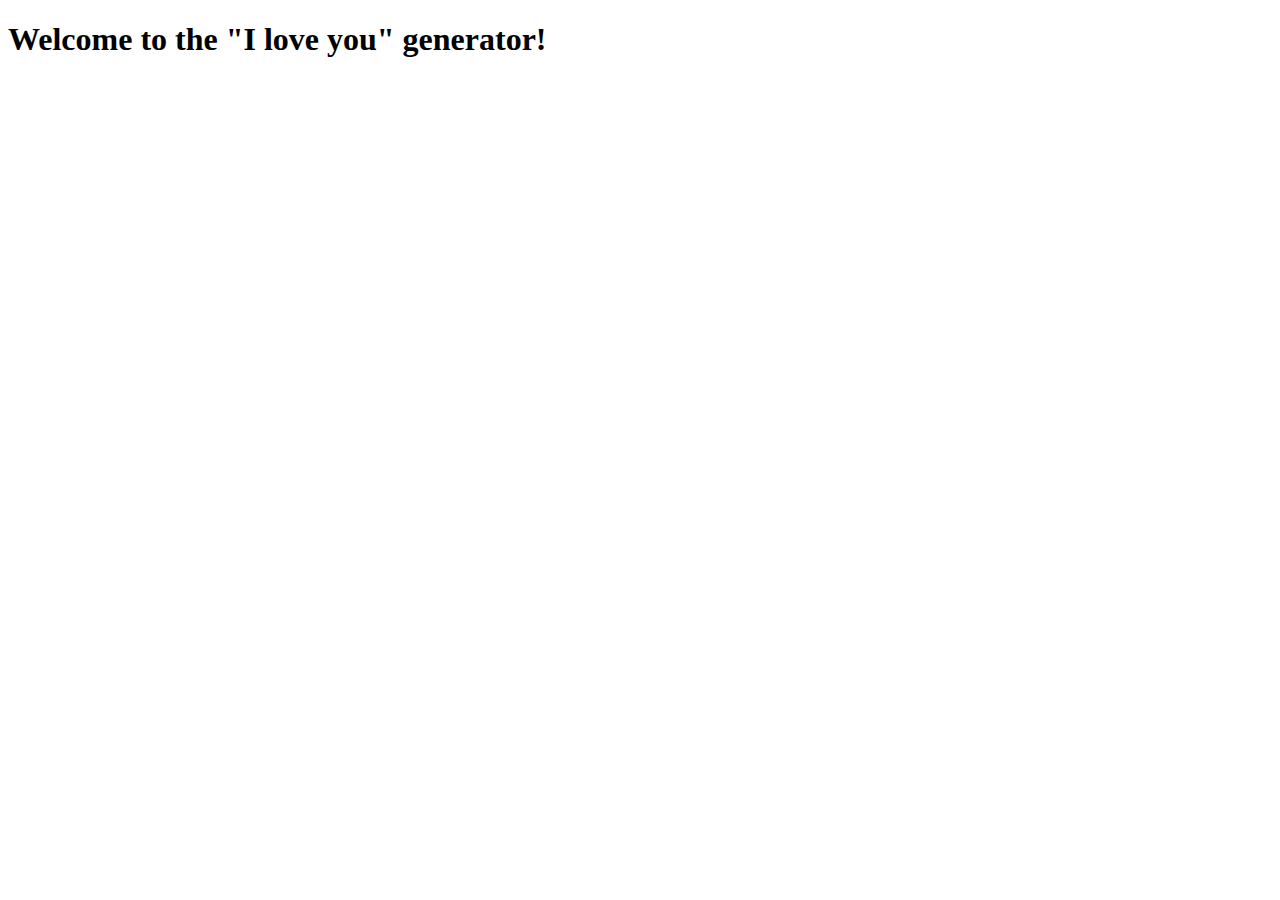
==== index.html @ a91dfdc2 "Create index.html" ====
<!DOCTYPE html>
<html lang="en">
<head>
  <meta charset = "UTF-8">
  <meta http-equiv = "X-UA-Compatible" content = "IE=edge">
  <meta name = "viewport" content = "width=device-width, initial-scale = 1.0">
  <link rel = "stylesheet" href = "style.css">
  <title> ABOUT PAGE </title>
</head>
<body>
  <div class = "container">
    <h1> Welcome to the "I love you" generator! </h1>
    <h2></h2>
  </div>
</body>
</html>
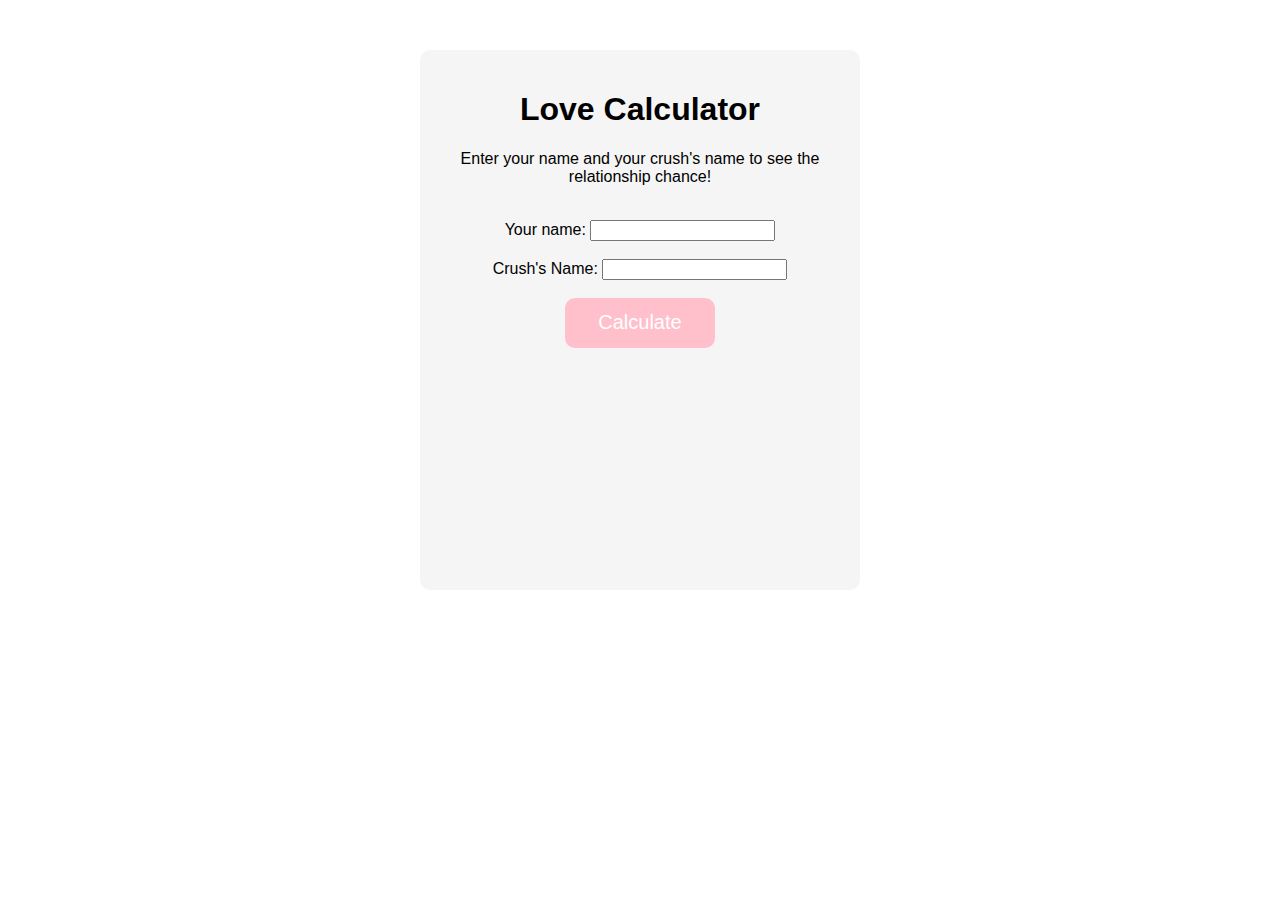
==== commit c6a086a6: "Add files via upload" ====
--- a/index.html
+++ b/index.html
@@ -1,16 +1,45 @@
-<!DOCTYPE html>
-<html lang="en">
-<head>
-  <meta charset = "UTF-8">
-  <meta http-equiv = "X-UA-Compatible" content = "IE=edge">
-  <meta name = "viewport" content = "width=device-width, initial-scale = 1.0">
-  <link rel = "stylesheet" href = "style.css">
-  <title> ABOUT PAGE </title>
-</head>
-<body>
-  <div class = "container">
-    <h1> Welcome to the "I love you" generator! </h1>
-    <h2></h2>
-  </div>
-</body>
-</html>
+<!DOCTYPE html>
+<html lang="en">
+<head>
+    <meta charset="UTF-8">
+    <meta name="viewport" content="width=device-width, initial-scale=1.0">
+    <title>Love Calculator</title>
+    <link rel="stylesheet" href="style.css">
+    <script src="script.js"></script>
+</head>
+<body>
+
+<div id="content-box">
+    <h1>Love Calculator</h1>
+    <p>Enter your name and your crush's name to see the relationship chance!</p>
+    <br>
+
+    <label for="your-name">Your name: </label>
+    <input type="text" id="your-name" name="your-name"><br><br>
+
+    <label for="crush-name">Crush's Name: </label>
+    <input type="text" id="crush-name" name="crush-name"><br><br>
+
+    <button id="calculate">Calculate</button>
+    
+    <h2 id="result-message"></h2>
+    <p id="result-percentage"></p>
+</div>
+
+<script>
+    document.getElementById("calculate").addEventListener("click", function() {
+        var yourName = document.getElementById("your-name").value.toLowerCase();
+        var crushName = document.getElementById("crush-name").value.toLowerCase();
+
+        if (yourName === "specificname1" && crushName === "specificname2") {
+            document.getElementById("result-message").innerHTML = "Congratulations! Your love is 100% true";
+            document.getElementById("result-percentage").innerHTML = "";
+        } else {
+            document.getElementById("result-message").innerHTML = "Your love percentage is calculated based on your algorithm.";
+            document.getElementById("result-percentage").innerHTML = "";
+        }
+    });
+</script>
+
+</body>
+</html>
--- a/style.css
+++ b/style.css
@@ -0,0 +1,33 @@
+body {
+    font-family: Arial, Helvetica, sans-serif;
+    text-align: center;
+    background-image: url("./hearts.jpg");
+    background-size: cover;
+    background-repeat: no-repeat;
+}
+
+#content-box {
+    width: 400px;
+    height: 500px;
+    background-color: whitesmoke;
+    padding: 20px;
+    margin: 0 auto;
+    margin-top: 50px;
+    border-radius: 10px;
+
+}
+
+#calculate {
+    width: 150px;
+    height: 50px;
+
+    background-color: pink;
+    color: white;
+    font-size: 20px;
+    border: none;
+    border-radius: 10px;
+}
+
+#result-percentage {
+    font-size: 50px;
+}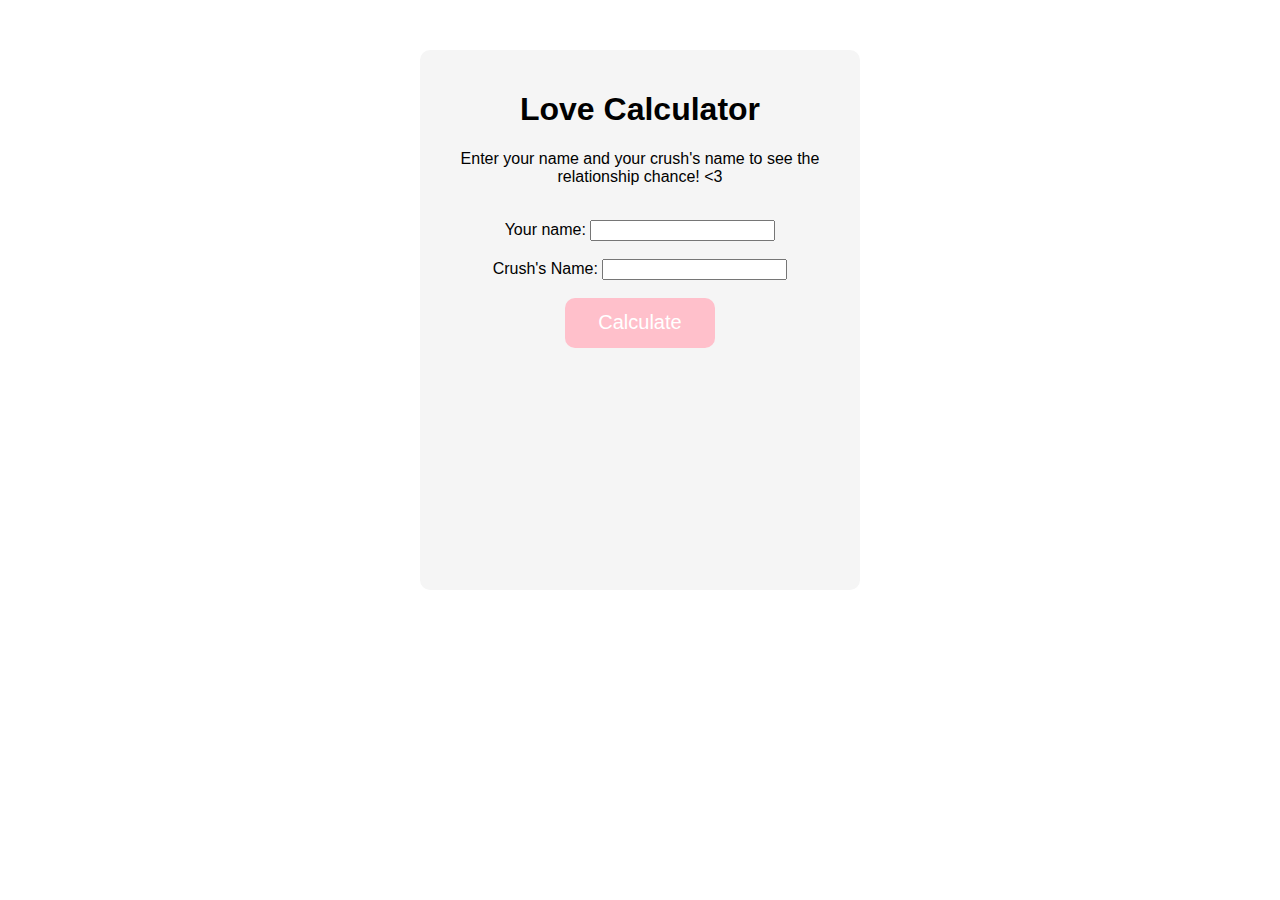
==== commit 5991b6a6: "Update index.html" ====
--- a/index.html
+++ b/index.html
@@ -11,7 +11,7 @@
 
 <div id="content-box">
     <h1>Love Calculator</h1>
-    <p>Enter your name and your crush's name to see the relationship chance!</p>
+    <p>Enter your name and your crush's name to see the relationship chance! <3 </p>
     <br>
 
     <label for="your-name">Your name: </label>
@@ -31,7 +31,7 @@
         var yourName = document.getElementById("your-name").value.toLowerCase();
         var crushName = document.getElementById("crush-name").value.toLowerCase();
 
-        if (yourName === "specificname1" && crushName === "specificname2") {
+        if (yourName === "Yilun" && crushName === "Yechan") {
             document.getElementById("result-message").innerHTML = "Congratulations! Your love is 100% true";
             document.getElementById("result-percentage").innerHTML = "";
         } else {
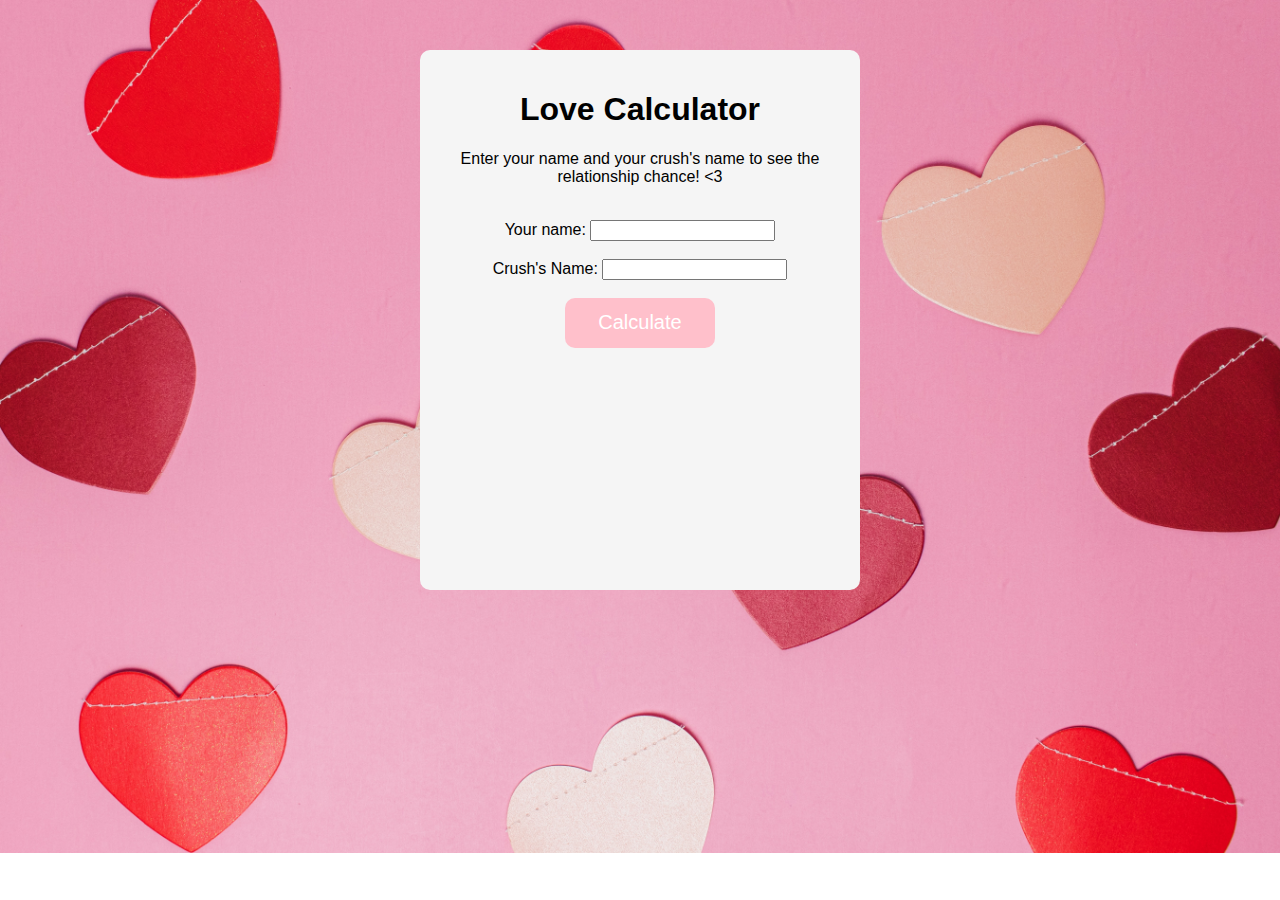
==== commit 18a0bc7f: "Update index.html" ====
--- a/index.html
+++ b/index.html
@@ -31,7 +31,8 @@
         var yourName = document.getElementById("your-name").value.toLowerCase();
         var crushName = document.getElementById("crush-name").value.toLowerCase();
 
-        if (yourName === "Yilun" && crushName === "Yechan") {
+        // Changed the condition to check both combinations of names
+        if ((yourName === "yilun" && crushName === "yechan") || (yourName === "yechan" && crushName === "yilun")) {
             document.getElementById("result-message").innerHTML = "Congratulations! Your love is 100% true";
             document.getElementById("result-percentage").innerHTML = "";
         } else {
@@ -41,5 +42,6 @@
     });
 </script>
 
+
 </body>
 </html>
--- a/style.css
+++ b/style.css
@@ -30,4 +30,4 @@
 
 #result-percentage {
     font-size: 50px;
-}+}
